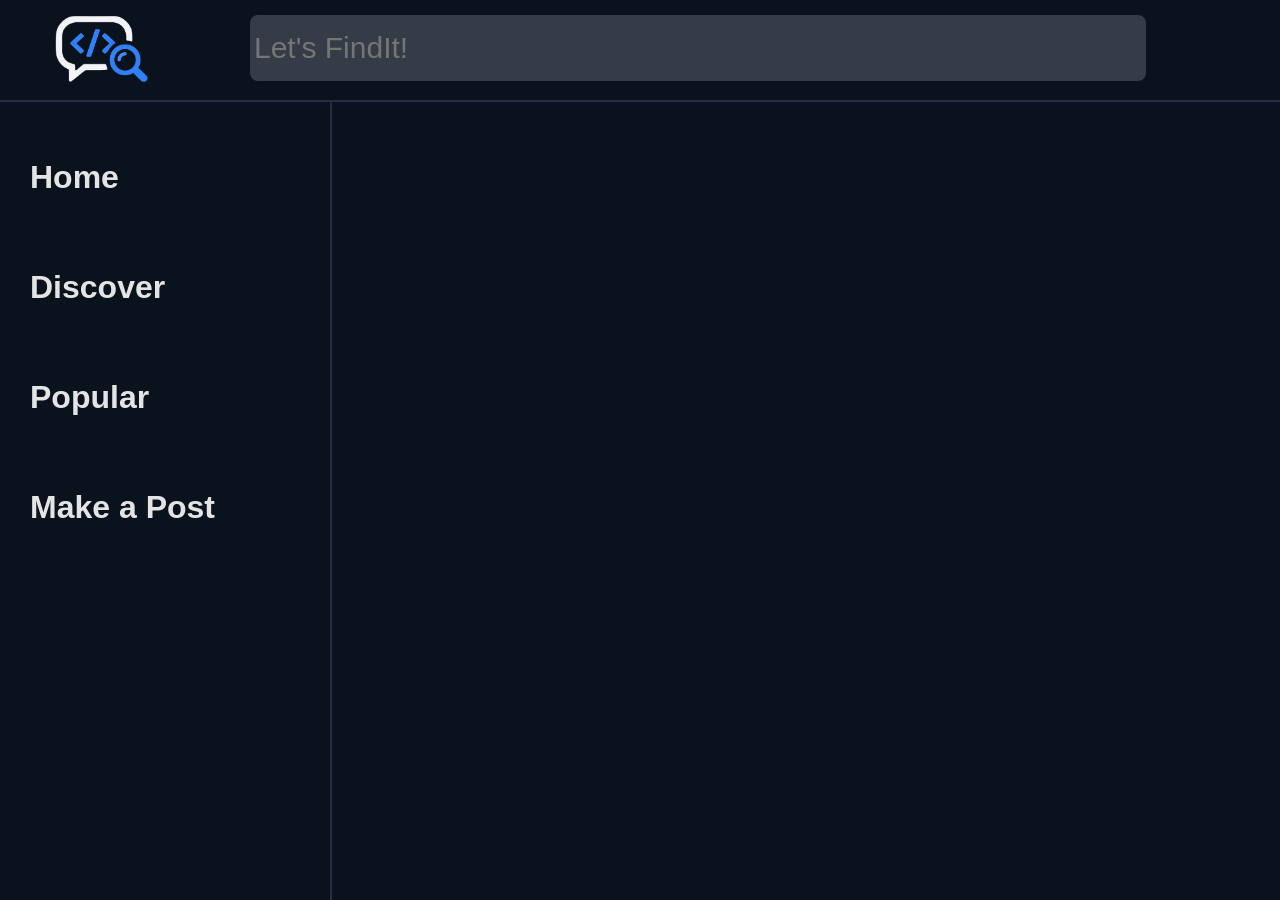
==== index.html @ ec625e09 "added dropdown menu for searchbar, with functionality of hyperlink and hover for the suggestions" ====
<html lang="en">
<head>
    <meta charset="UTF-8">
    <meta name="viewport" content="width=device-width, initial-scale=1.0">
    <title>Document</title>
    <link rel="stylesheet" href="style.css">
    <link rel="icon" type="image/x-icon" href="findit_logo-removebg-preview.png">
</head>
<body>
    <header>
        <a href = "index.html">
        <img src="asset/findit_logo_only.png" alt="FindIt" class="logo">
        </a>
        <div class = "searchbar">
            <input type="search" id="search" placeholder = "Let's FindIt!">
            
            <div class="dropdown">
            <a href="https://youtube.com" class="dropdown-title">
                <div class="dropdown-container">
                    <h1 class="dropdown-title">Hot</h1>
                </div>
            </a>
            <a href="https://youtube.com" class="dropdown-title">
                <div class="dropdown-container">
                    <h1 class="dropdown-title">Trending Communities</h1>
                </div>
            </a>
            <a href="https://youtube.com" class="dropdown-title">
                <div class="dropdown-container">
	                <h1 class="dropdown-title">Discover</h1>
                </div>
            </a>
            </div>
        </div>
    </header>
    <div class="middlebar">
        <nav>
            <a class="sidebarlink" href="https://youtube.com">
            <div class="sidebarbutton">
                <h1 class="sidebarlink">
                    Home
                </h1>
            </div>
            </a>
            <a class="sidebarlink" href="https://youtube.com">
            <div class="sidebarbutton">
                <h1 class="sidebarlink">
                    Discover
                </h1>
            </div>
            </a>
            <a class="sidebarlink" href="https://youtube.com">
            <div class="sidebarbutton">
                <h1 class="sidebarlink">
                    Popular
                </h1>
            </div>
            </a>
            <a class="sidebarlink" href="https://youtube.com">
            <div class="sidebarbutton">
                <h1 class="sidebarlink">
                    Make a Post
                </h1>
            </div>
            </a>
        </nav>
    </div>
</body>
</html>
---- style.css ----
body {
    display: flex;
    flex-direction: column;
    min-height: 100vh;
    background-color: #0A121D;
    margin: 0;
    font-family: 'Segoe UI', Tahoma, Geneva, Verdana, sans-serif;
}

.logo {
    width: auto;
    height: 100px;
    margin-left: 50px;
    margin-right: 50px;
}

header {
    display: flex;
    border-bottom: 2px solid rgb(38, 44, 69);
}

.sidebarlink {
    color: rgb(228, 228, 228);
    font-size: 32px;
    text-decoration: none;
}

.sidebarbutton:hover {
    background-color: #121212;
    
}

.sidebarbutton:hover .sidebarlink {
    color: white
}

.sidebarbutton:active {
    background-color: black;
}

.sidebarbutton {
    min-width: 30vh;
    background-color: #0A121D;
    border-radius: 10px;
    padding: 10;
}


.searchbar {
    position: relative;
    display: flex;
    border: none;
    align-self: center;
    height: auto;
    width: 70%;
    margin-left: 50px;
    margin-bottom: 15px;
    background-color: #353c47;
    border-radius: 8px;
    padding: 12px 0px;
    margin-top: 10px;
}

.searchbar input {
    flex: 1;
    background: transparent;
    border: none;
    outline: none;
    color: #ffffff;
    font-size: 30px;
    padding: 4px;
}

.topbar {
    display: flex;
    max-height: 100px;
    background-color: #0D1723;
    border: 2px solid rgb(38, 44, 69);
    border-radius: 10px;
}

nav {
    display: flex;
    flex-direction: column;
    padding: 20px;
    border-right: 2px solid rgb(38, 44, 69);
    max-width: 30%;
}

.middlebar {
    display: flex;
    flex: 1;
    flex-direction: row;
}

.dropdown {
    display: none;
    position: absolute;
    top: 100%;
    width: 100%;
    box-sizing: border-box;
    margin-top: 6px;
    padding: 8px 0;
    background-color: #0A121D;
    border-radius: 10px;
    border: 2px solid #353c47;
}

.searchbar:focus-within:has(input:placeholder-shown) .dropdown{
    display: block;
}

.dropdown-container {
    background-color: #0A121D;
    margin-top: 5px;
    margin-top: 5px;
    padding: 10;
}

.dropdown-container:hover {
    background-color:  #353c47;
}

.dropdown-title {
    font-size: 14px;
    color:rgb(228, 228, 228);
    text-decoration:none;
}
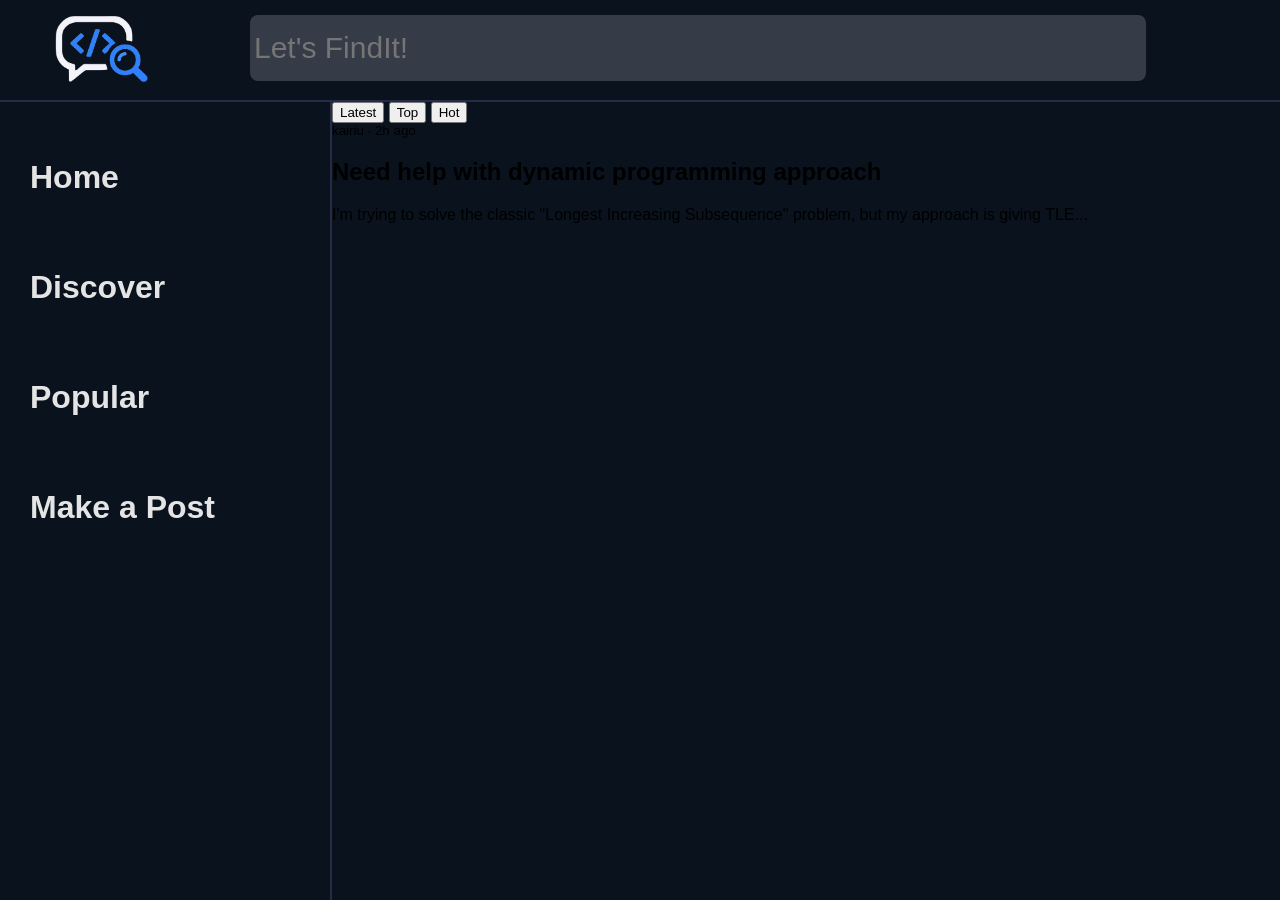
==== commit 5964e87c: "Update index.html" ====
--- a/index.html
+++ b/index.html
@@ -3,67 +3,91 @@
     <meta charset="UTF-8">
     <meta name="viewport" content="width=device-width, initial-scale=1.0">
     <title>Document</title>
-    <link rel="stylesheet" href="style.css">
+    <link rel="stylesheet" href="style-mainpage.css">
     <link rel="icon" type="image/x-icon" href="findit_logo-removebg-preview.png">
+    
+    <!-- Basic Icons -->
+    <link href="https://cdn.boxicons.com/3.0.8/fonts/basic/boxicons.min.css" rel="stylesheet">
+    <!-- Filled Icons -->
+    <link href="https://cdn.boxicons.com/3.0.8/fonts/filled/boxicons-filled.min.css" rel="stylesheet">
+    <!-- Brand Icons -->
+    <link href="https://cdn.boxicons.com/3.0.8/fonts/brands/boxicons-brands.min.css" rel="stylesheet">
 </head>
 <body>
     <header>
         <a href = "index.html">
-        <img src="asset/findit_logo_only.png" alt="FindIt" class="logo">
+            <img src="asset/findit_logo_only.png" alt="FindIt" class="logo">
         </a>
         <div class = "searchbar">
             <input type="search" id="search" placeholder = "Let's FindIt!">
             
             <div class="dropdown">
-            <a href="https://youtube.com" class="dropdown-title">
-                <div class="dropdown-container">
-                    <h1 class="dropdown-title">Hot</h1>
-                </div>
-            </a>
-            <a href="https://youtube.com" class="dropdown-title">
-                <div class="dropdown-container">
-                    <h1 class="dropdown-title">Trending Communities</h1>
-                </div>
-            </a>
-            <a href="https://youtube.com" class="dropdown-title">
-                <div class="dropdown-container">
-	                <h1 class="dropdown-title">Discover</h1>
-                </div>
-            </a>
+                <a href="https://youtube.com" class="dropdown-title">
+                    <div class="dropdown-container">
+                        <h1 class="dropdown-title"><i class="bx bx-fire"></i> Hot</h1>
+                    </div>
+                </a>
+                <a href="https://youtube.com" class="dropdown-title">
+                    <div class="dropdown-container">
+                        <h1 class="dropdown-title"><i class="bx bx-trending-up"></i> Trending Communities</h1>
+                    </div>
+                </a>
+                <a href="https://youtube.com" class="dropdown-title">
+                    <div class="dropdown-container">
+	                    <h1 class="dropdown-title"><i class="bx bx-compass"></i> Discover</h1>
+                    </div>
+                </a>
             </div>
         </div>
     </header>
     <div class="middlebar">
         <nav>
             <a class="sidebarlink" href="https://youtube.com">
-            <div class="sidebarbutton">
-                <h1 class="sidebarlink">
-                    Home
-                </h1>
-            </div>
+                <div class="sidebarbutton">
+                    <h1 class="sidebarlink">
+                        <i class="bx bx-home"></i> Home
+                    </h1>
+                </div>
             </a>
             <a class="sidebarlink" href="https://youtube.com">
-            <div class="sidebarbutton">
-                <h1 class="sidebarlink">
-                    Discover
-                </h1>
-            </div>
+                <div class="sidebarbutton">
+                    <h1 class="sidebarlink">
+                        <i class="bx bx-compass"></i> Discover
+                    </h1>
+                </div>
             </a>
             <a class="sidebarlink" href="https://youtube.com">
-            <div class="sidebarbutton">
-                <h1 class="sidebarlink">
-                    Popular
-                </h1>
-            </div>
+                <div class="sidebarbutton">
+                    <h1 class="sidebarlink">
+                        <i class="bx bx-star"></i> Popular
+                    </h1>
+                </div>
             </a>
             <a class="sidebarlink" href="https://youtube.com">
-            <div class="sidebarbutton">
-                <h1 class="sidebarlink">
-                    Make a Post
-                </h1>
-            </div>
+                <div class="sidebarbutton">
+                    <h1 class="sidebarlink">
+                        <i class="bx bx-edit-alt"></i> Make a Post
+                    </h1>
+                </div>
             </a>
         </nav>
+
+        <main class="feed">
+            <div class="tabs">
+                <button class="tab">Latest</button>
+                <button class="tab">Top</button>
+                <button class="tab">Hot</button>
+            </div>
+
+            <div class="post">
+                <div class="postbody">
+                    <small>kairiu · 2h ago</small>
+                    <h2>Need help with dynamic programming approach</h2>
+                    <p>I'm trying to solve the classic "Longest Increasing Subsequence" problem, but my approach is giving TLE...</p>
+                </div>
+            </div>
+        </main>
+
     </div>
 </body>
 </html>
--- a/style-mainpage.css
+++ b/style-mainpage.css
@@ -0,0 +1,152 @@
+body {
+    display: flex;
+    flex-direction: column;
+    min-height: 100vh;
+    background-color: #0A121D;
+    margin: 0;
+    font-family: 'Segoe UI', Tahoma, Geneva, Verdana, sans-serif;
+}
+
+.logo {
+    width: auto;
+    height: 100px;
+    margin-left: 50px;
+    margin-right: 50px;
+}
+
+header {
+    display: flex;
+    border-bottom: 2px solid rgb(38, 44, 69);
+}
+
+.sidebarlink {
+    color: rgb(228, 228, 228);
+    font-size: 32px;
+    text-decoration: none;
+    align-items: center;
+    justify-content: center;  
+}
+
+.sidebarbutton:hover {
+    background-color:  #353c47;
+    
+}
+
+.sidebarbutton:hover .sidebarlink {
+    color: white
+}
+
+.sidebarbutton:active {
+    background-color: black;
+}
+
+.sidebarbutton {
+    min-width: 30vh;
+    background-color: #0A121D;
+    border-radius: 10px;
+    padding: 10;
+}
+
+
+.searchbar {
+    position: relative;
+    display: flex;
+    border: none;
+    align-self: center;
+    height: auto;
+    width: 70%;
+    margin-left: 50px;
+    margin-bottom: 15px;
+    background-color: #353c47;
+    border-radius: 8px;
+    padding: 12px 0px;
+    margin-top: 10px;
+}
+
+.searchbar input {
+    flex: 1;
+    background: transparent;
+    border: none;
+    outline: none;
+    color: #ffffff;
+    font-size: 30px;
+    padding: 4px;
+}
+
+.searchbar:focus-within:has(input:placeholder-shown) .dropdown{
+    display: block;
+}
+
+.dropdown {
+    display: none;
+    position: absolute;
+    top: 100%;
+    width: 100%;
+    box-sizing: border-box;
+    margin-top: 6px;
+    padding: 8px 0;
+    background-color: #0A121D;
+    border-radius: 10px;
+    border: 2px solid #353c47;
+}
+
+.dropdown-container {
+    background-color: #0A121D;
+    margin-top: 5px;
+    margin-top: 5px;
+    padding: 10;
+}
+
+.dropdown-container:hover {
+    background-color:  #353c47;
+}
+
+.dropdown-title {
+    font-size: 14px;
+    color:rgb(228, 228, 228);
+    text-decoration:none;
+}
+
+.topbar {
+    display: flex;
+    max-height: 100px;
+    background-color: #0D1723;
+    border: 2px solid rgb(38, 44, 69);
+    border-radius: 10px;
+}
+
+nav {
+    display: flex;
+    flex-direction: column;
+    padding: 20px;
+    border-right: 2px solid rgb(38, 44, 69);
+    max-width: 30%;
+}
+
+.middlebar {
+    display: flex;
+    flex: 1;
+    flex-direction: row;
+}
+
+.sidebarbutton {
+    min-width: 30vh;
+}
+
+.hero-image {
+    background-image: url(asset/banner_with_no_text.png);
+    background-position: center;
+    background-repeat: no-repeat;
+    background-size: cover;
+    position: relative;
+    height: 50%;
+}
+
+.hero-text {
+  top: 50%;
+  left: 20%;
+  font-size: 500%;
+  transform: translate(-50%, -50%);
+  color: white;
+  position: absolute;
+}
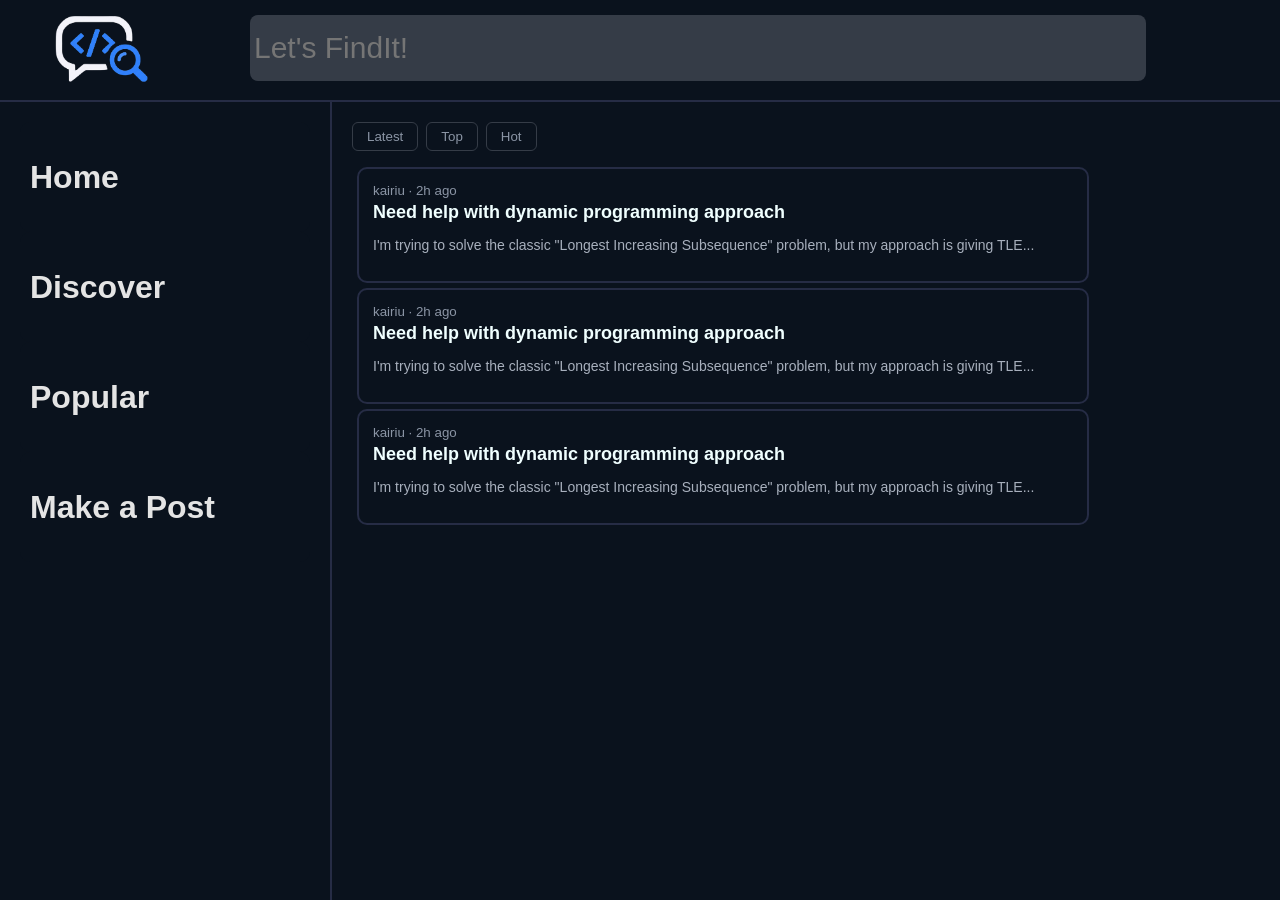
==== commit e1a9a415: "Added more posts, added hover features and clickable posts" ====
--- a/index.html
+++ b/index.html
@@ -78,7 +78,7 @@
                 <button class="tab">Top</button>
                 <button class="tab">Hot</button>
             </div>
-
+            <a href="landing_page.html" class = postlink>
             <div class="post">
                 <div class="postbody">
                     <small>kairiu · 2h ago</small>
@@ -86,6 +86,25 @@
                     <p>I'm trying to solve the classic "Longest Increasing Subsequence" problem, but my approach is giving TLE...</p>
                 </div>
             </div>
+            </a>
+            <a href="landing_page.html" class = postlink>
+            <div class="post">
+                <div class="postbody">
+                    <small>kairiu · 2h ago</small>
+                    <h2>Need help with dynamic programming approach</h2>
+                    <p>I'm trying to solve the classic "Longest Increasing Subsequence" problem, but my approach is giving TLE...</p>
+                </div>
+            </div>
+            </a>
+            <a href="landing_page.html" class = postlink>
+            <div class="post">
+                <div class="postbody">
+                    <small>kairiu · 2h ago</small>
+                    <h2>Need help with dynamic programming approach</h2>
+                    <p>I'm trying to solve the classic "Longest Increasing Subsequence" problem, but my approach is giving TLE...</p>
+                </div>
+            </div>
+            </a>
         </main>
 
     </div>
--- a/style-mainpage.css
+++ b/style-mainpage.css
@@ -133,20 +133,64 @@
     min-width: 30vh;
 }
 
-.hero-image {
-    background-image: url(asset/banner_with_no_text.png);
-    background-position: center;
-    background-repeat: no-repeat;
-    background-size: cover;
-    position: relative;
-    height: 50%;
+.feed {
+    flex: 1;
+    padding: 20px;
 }
 
-.hero-text {
-  top: 50%;
-  left: 20%;
-  font-size: 500%;
-  transform: translate(-50%, -50%);
-  color: white;
-  position: absolute;
+.tabs {
+    display: flex;
+    gap: 8px;
+    margin-bottom: 16px;
 }
+
+.tab {
+    background: transparent;
+    color: #8b95a5;
+    border: 1px solid #353c47;
+    border-radius: 6px;
+    padding: 6px 14px;
+    cursor: pointer;
+}
+
+.post {
+    display: flex;
+    gap: 16px;
+    background-color: transparent;
+    border: 2px solid rgb(38, 44, 69);
+    border-radius: 10px;
+    padding: 14px;
+    max-width: 700px;
+    margin: 5px;
+}
+
+.post:hover {
+    background-color: #353c47;
+}
+
+.postlink {
+    text-decoration: none
+}
+
+.postbody {
+    color: azure;
+}
+
+.postbody small {
+    color: #8b95a5;
+}
+
+.postbody h2 {
+    margin: 4px 0;
+    font-size: 18px;
+}
+
+.postbody p {
+    color: #a8b0bd;
+    font-size: 14px;
+}
+
+.tab:hover {
+    color:  #ffffff;
+    background-color:  #353c47;
+}
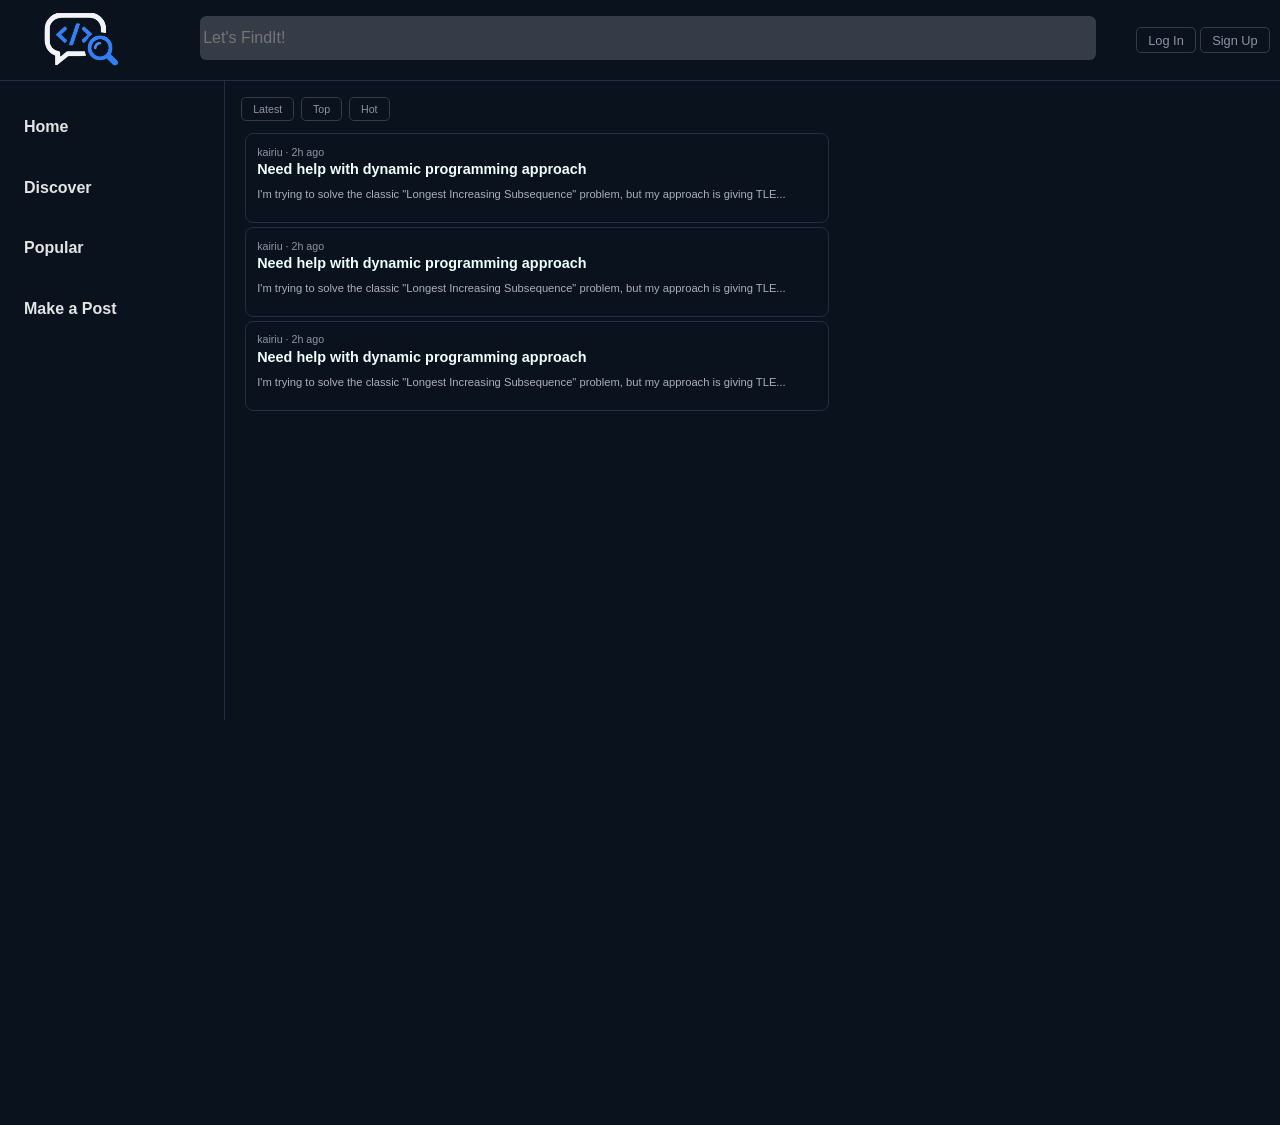
==== commit a02c2581: "added accounts button for log in and sign up, made sidebar fixed size" ====
--- a/index.html
+++ b/index.html
@@ -39,35 +39,39 @@
                 </a>
             </div>
         </div>
+        <div class = account-buttons> 
+        <div class = tab> Log In </div>
+        <div class = tab> Sign Up </div>
+        </div>
     </header>
     <div class="middlebar">
         <nav>
             <a class="sidebarlink" href="https://youtube.com">
                 <div class="sidebarbutton">
-                    <h1 class="sidebarlink">
+                    <h2 class="sidebarlink">
                         <i class="bx bx-home"></i> Home
-                    </h1>
+                    </h2>
                 </div>
             </a>
             <a class="sidebarlink" href="https://youtube.com">
                 <div class="sidebarbutton">
-                    <h1 class="sidebarlink">
+                    <h2 class="sidebarlink">
                         <i class="bx bx-compass"></i> Discover
-                    </h1>
+                    </h2>
                 </div>
             </a>
             <a class="sidebarlink" href="https://youtube.com">
                 <div class="sidebarbutton">
-                    <h1 class="sidebarlink">
+                    <h2 class="sidebarlink">
                         <i class="bx bx-star"></i> Popular
-                    </h1>
+                    </h2>
                 </div>
             </a>
             <a class="sidebarlink" href="https://youtube.com">
                 <div class="sidebarbutton">
-                    <h1 class="sidebarlink">
+                    <h2 class="sidebarlink">
                         <i class="bx bx-edit-alt"></i> Make a Post
-                    </h1>
+                    </h2>
                 </div>
             </a>
         </nav>
--- a/style-mainpage.css
+++ b/style-mainpage.css
@@ -1,3 +1,7 @@
+html {
+    zoom: 0.80;
+}
+
 body {
     display: flex;
     flex-direction: column;
@@ -19,9 +23,16 @@
     border-bottom: 2px solid rgb(38, 44, 69);
 }
 
+.account-buttons {
+    display: flex;
+    gap: 5px;
+    align-self: center;
+    margin-left: 50px
+}
+
 .sidebarlink {
     color: rgb(228, 228, 228);
-    font-size: 32px;
+    font-size: 20px;
     text-decoration: none;
     align-items: center;
     justify-content: center;  
@@ -41,10 +52,10 @@
 }
 
 .sidebarbutton {
-    min-width: 30vh;
-    background-color: #0A121D;
-    border-radius: 10px;
-    padding: 10;
+    width: 220px;
+    background-color: #0A121D;
+    border-radius: 10px;
+    padding: 10px;
 }
 
 
@@ -69,7 +80,7 @@
     border: none;
     outline: none;
     color: #ffffff;
-    font-size: 30px;
+    font-size: 20px;
     padding: 4px;
 }
 
@@ -129,10 +140,6 @@
     flex-direction: row;
 }
 
-.sidebarbutton {
-    min-width: 30vh;
-}
-
 .feed {
     flex: 1;
     padding: 20px;
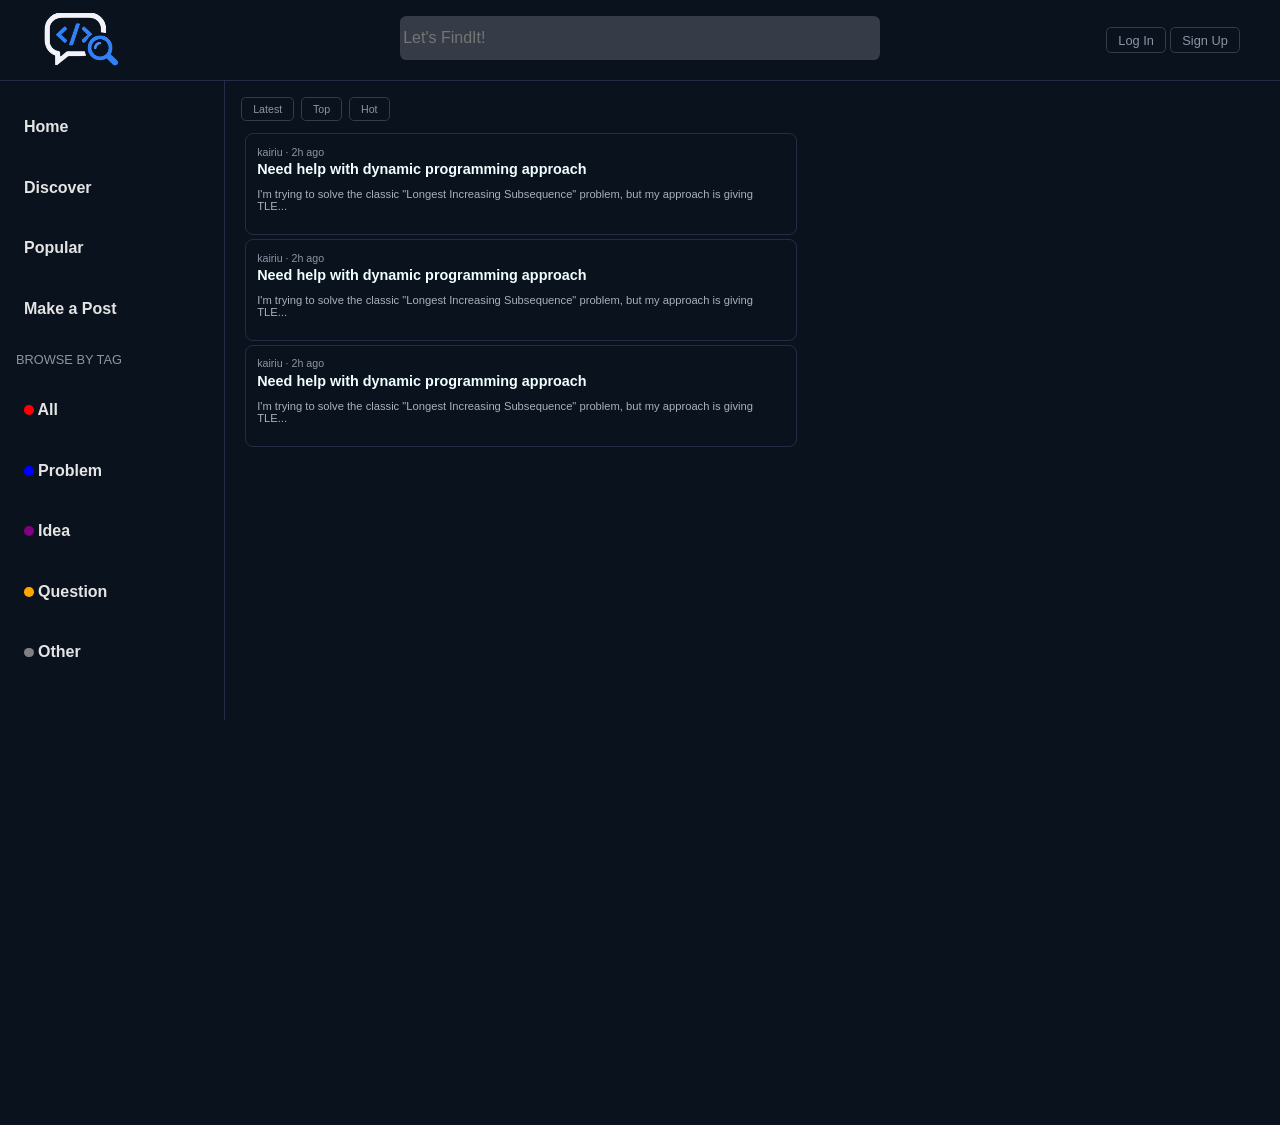
==== commit fe98b556: "Added browse by tag section on sidebar" ====
--- a/index.html
+++ b/index.html
@@ -74,6 +74,43 @@
                     </h2>
                 </div>
             </a>
+            <p class = bytagtitle > BROWSE BY TAG </p>
+            <a class="sidebarlink" href="https://youtube.com">
+                <div class = sidebarbutton>
+                    <h2 class = sidebarlink>
+                        <span class = "tag red"></span> All
+                    </h2>
+                </div>
+            </a>
+            <a class="sidebarlink" href="https://youtube.com">
+                <div class = sidebarbutton>
+                    <h2 class = sidebarlink>
+                        <span class = "tag blue"></span> Problem
+                    </h2>
+                </div>
+            </a>
+            <a class="sidebarlink" href="https://youtube.com">
+                <div class = sidebarbutton>
+                    <h2 class = sidebarlink>
+                        <span class = "tag purple"></span> Idea
+                    </h2>
+                </div>
+            </a>
+            <a class="sidebarlink" href="https://youtube.com">
+                <div class = sidebarbutton>
+                    <h2 class = sidebarlink>
+                        <span class = "tag orange"></span> Question
+                    </h2>
+                </div>
+            </a>
+            <a class="sidebarlink" href="https://youtube.com">
+                <div class = sidebarbutton>
+                    <h2 class = sidebarlink>
+                        <span class = "tag grey"></span> Other
+                    </h2>
+                </div>
+            </a>
+
         </nav>
 
         <main class="feed">
--- a/style-mainpage.css
+++ b/style-mainpage.css
@@ -15,19 +15,20 @@
     width: auto;
     height: 100px;
     margin-left: 50px;
+}
+
+header {
+    display: grid;
+    grid-template-columns: 1fr minmax(300px, 600px) 1fr;
+    align-items: center;
+    border-bottom: 2px solid rgb(38, 44, 69);
+}
+
+.account-buttons {
+    display: flex;
+    gap: 5px;
+    justify-self: end;
     margin-right: 50px;
-}
-
-header {
-    display: flex;
-    border-bottom: 2px solid rgb(38, 44, 69);
-}
-
-.account-buttons {
-    display: flex;
-    gap: 5px;
-    align-self: center;
-    margin-left: 50px
 }
 
 .sidebarlink {
@@ -64,9 +65,7 @@
     display: flex;
     border: none;
     align-self: center;
-    height: auto;
-    width: 70%;
-    margin-left: 50px;
+    width: 100%;
     margin-bottom: 15px;
     background-color: #353c47;
     border-radius: 8px;
@@ -176,7 +175,9 @@
 }
 
 .postlink {
-    text-decoration: none
+    display: block;
+    text-decoration: none;
+    max-width: 700px;
 }
 
 .postbody {
@@ -201,3 +202,35 @@
     color:  #ffffff;
     background-color:  #353c47;
 }
+
+.bytagtitle {
+    color: #8b95a5;
+}
+
+.tag { 
+    display: inline-block;
+    width:12px;
+    height:12px;
+    border-radius: 50%;
+
+}
+
+.red {
+    background-color: red;
+}
+
+.blue {
+    background-color: blue;
+}
+
+.purple {
+    background-color: purple;
+}
+
+.orange {
+    background-color: orange;
+}
+
+.grey {
+    background-color: grey;
+}
